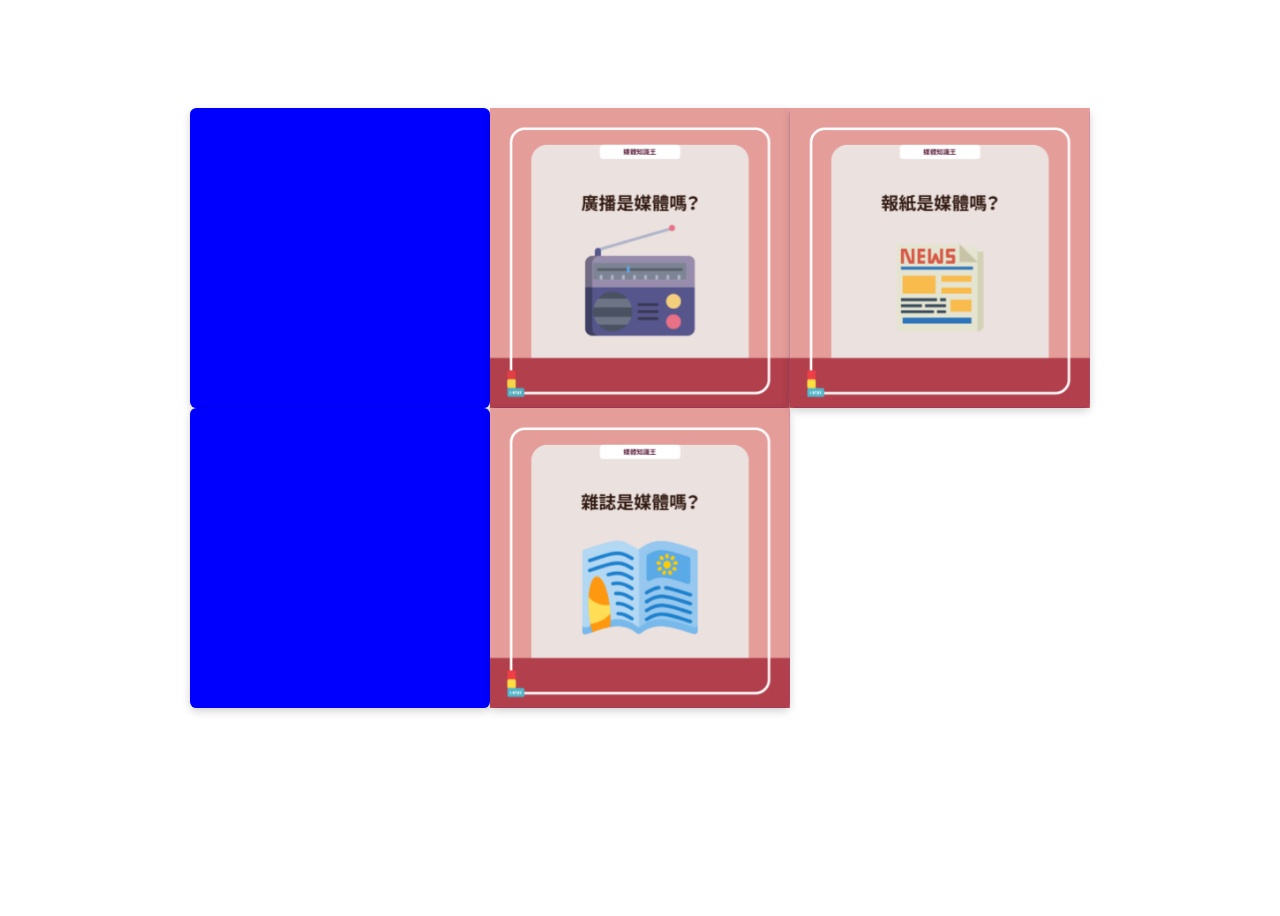
==== index.html @ 79d0117b "new" ====
<!DOCTYPE html>
<html lang="zh-Hant-TW">
    
    <head>
        <meta http-equiv="Content-Type" content="text/html; charset=utf-8">
            <title>LAPSEE</title><!--請改自己的學號-->
            <link href="./test.css" rel="stylesheet" type="text/css">
    </head>

    <body>
        <div class="container">
            <div class="card-container">
                <div class="cover">
                    <img class="card-size"src="./pic1/media1.png">
                </div>
                <div class="back">
                    Yes
                </div>
            </div>
            <div class="card-container">
                <div class="cover">
                    <img class="card-size"src="./pic1/media2.png">
                </div>
                <div class="back">
                    Yes
                </div>
            </div>
        </div>

        <div class="container">
            <div class="card-container">
                <div class="cover">
                    <img class="card-size"src="./pic1/media3.png">
                </div>
                <div class="back">
                    Yes
                </div>
            </div>
            <div class="card-container">
                <div class="cover">
                    <img class="card-size"src="./pic1/media4.png">
                </div>
                <div class="back">
                    Yes
                </div>
            </div>
        </div>
        
        <div class="container">
            <div class="card-container">
                <div class="cover">
                    <img class="card-size"src="./pic1/media5.png">
                </div>
                <div class="back">
                    Yes
                </div>
            </div>
        </div>

    </body>
    
</html>
---- test.css ----
body{
    height: 100vh;
    display: flex;
    justify-content: center;
    font-family: Helvetica, Arial;
}

.container{
    margin-top: 100px;
    width: 300px;
    height: 300px;
}

.card-container{
    width: 300px;
    height: 300px;
    position: relative;
    perspective:1000px;
}

.cover, .back{
    width: 100%;
    height: 100%;
    position: absolute;
    backface-visibility: hidden;
    -webkit-backface-visibility: hidden;
    transition: transform 1s;
    display: flex;
    justify-content: center;
    align-items: center;
    font-size: 10rem;
    border-radius: .4rem;
    box-shadow: 0 .2rem .5rem rgba(0,0,0,.18);
    transform-style: preserve-3d;
}

.cover{
    background-color: blue;
    transform: rotatey(0deg);
}

.card-container:hover .cover{
    transform: rotatey(180deg);
}

.back{
    background-color: yellow;
    transform: rotatey(-180deg) translateZ(0);
}

.card-container:hover .back{
    transform: rotatey(0deg);
}

.card-size{
    width: 300px;
    height: 300px;
    
}
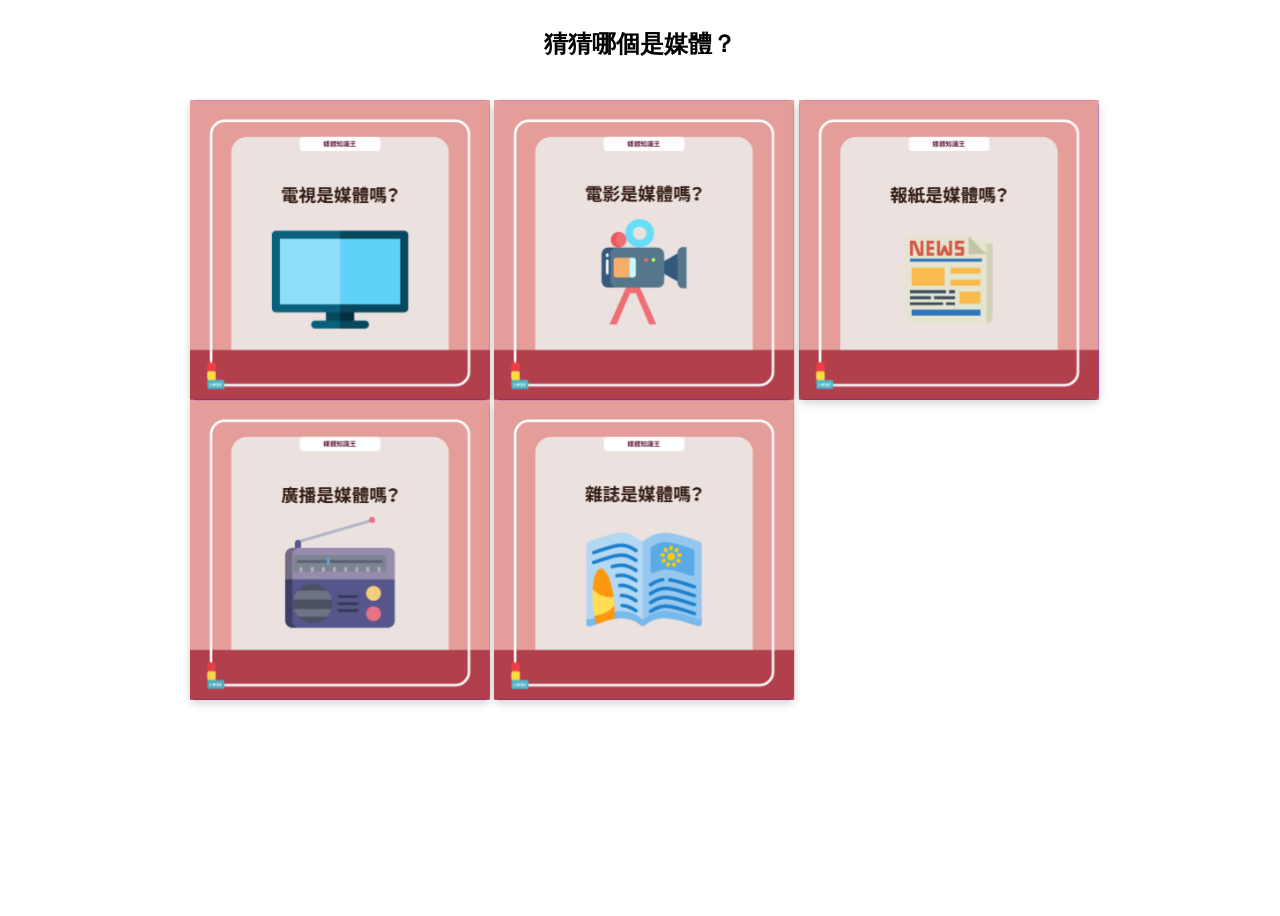
==== commit 452cb062: "good" ====
--- a/index.html
+++ b/index.html
@@ -7,56 +7,66 @@
             <link href="./test.css" rel="stylesheet" type="text/css">
     </head>
 
-    <body>
-        <div class="container">
-            <div class="card-container">
-                <div class="cover">
-                    <img class="card-size"src="./pic1/media1.png">
+    <body> 
+        <div class="padding-left">
+            <article class="col-lg-12 col-md-16">
+                <h1 class="font-center">猜猜哪個是媒體？</h1>
+            </article>
+            <div class="banner"> 
+                <div class="container" style="display: inline-block;">
+                    <div class="card-container">
+                        <div class="cover">
+                            <img class="card-size"src="./pic1/media1.png">
+                        </div>
+                        <div class="back">
+                            <p class="font-red-color">Yes</p>
+                        </div>
+                    </div>
                 </div>
-                <div class="back">
-                    Yes
+                <div class="container" style="display: inline-block;">
+                    <div class="card-container">
+                        <div class="cover">
+                            <img class="card-size"src="./pic1/media2.png">
+                        </div>
+                        <div class="back">
+                            Yes
+                        </div>
+                    </div>
+                </div>
+                <div class="container" style="display: inline-block;">
+                    <div class="card-container">
+                        <div class="cover">
+                            <img class="card-size"src="./pic1/media5.png">
+                        </div>
+                        <div class="back">
+                            Yes
+                        </div>
+                    </div>
                 </div>
             </div>
-            <div class="card-container">
-                <div class="cover">
-                    <img class="card-size"src="./pic1/media2.png">
+            <div class="banner"> 
+                <div class="container" style="display: inline-block;">
+                    <div class="card-container">
+                        <div class="cover">
+                            <img class="card-size"src="./pic1/media3.png">
+                        </div>
+                        <div class="back">
+                            Yes
+                        </div>
+                    </div>
                 </div>
-                <div class="back">
-                    Yes
+                <div class="container" style="display: inline-block;">
+                    <div class="card-container">
+                        <div class="cover">
+                            <img class="card-size"src="./pic1/media4.png">
+                        </div>
+                        <div class="back">
+                            Yes
+                        </div>
+                    </div>
                 </div>
             </div>
         </div>
-
-        <div class="container">
-            <div class="card-container">
-                <div class="cover">
-                    <img class="card-size"src="./pic1/media3.png">
-                </div>
-                <div class="back">
-                    Yes
-                </div>
-            </div>
-            <div class="card-container">
-                <div class="cover">
-                    <img class="card-size"src="./pic1/media4.png">
-                </div>
-                <div class="back">
-                    Yes
-                </div>
-            </div>
-        </div>
-        
-        <div class="container">
-            <div class="card-container">
-                <div class="cover">
-                    <img class="card-size"src="./pic1/media5.png">
-                </div>
-                <div class="back">
-                    Yes
-                </div>
-            </div>
-        </div>
-
     </body>
     
 </html>
--- a/test.css
+++ b/test.css
@@ -6,9 +6,29 @@
     justify-content: center;
     font-family: Helvetica, Arial;
 }
+.Article[role=main]{
+    width: 100%;
+}
+.col-lg-12{
+    width: 60%;
+}
 
+.font-center{
+    text-align:center
+}
+
+.padding-left{
+    height: 750px;
+    width: 900px !important;
+    justify-content: center;
+}
+
+.col-md-16{
+    margin: 0 auto;
+    width: 800px;
+}
 .container{
-    margin-top: 100px;
+    margin-top: 20px;
     width: 300px;
     height: 300px;
 }
@@ -46,7 +66,7 @@
 }
 
 .back{
-    background-color: yellow;
+    background-color: #b13f4c;
     transform: rotatey(-180deg) translateZ(0);
 }
 
@@ -58,4 +78,22 @@
     width: 300px;
     height: 300px;
     
+}
+
+.title{
+    margin-left: 200px;
+}
+
+.font-red-color{
+    color: #ffffff;
+}
+
+.banner{
+    width: 1000px;
+    height: 300px;
+}
+
+.banner-size{
+    width: 745px;
+    height: 350px;
 }
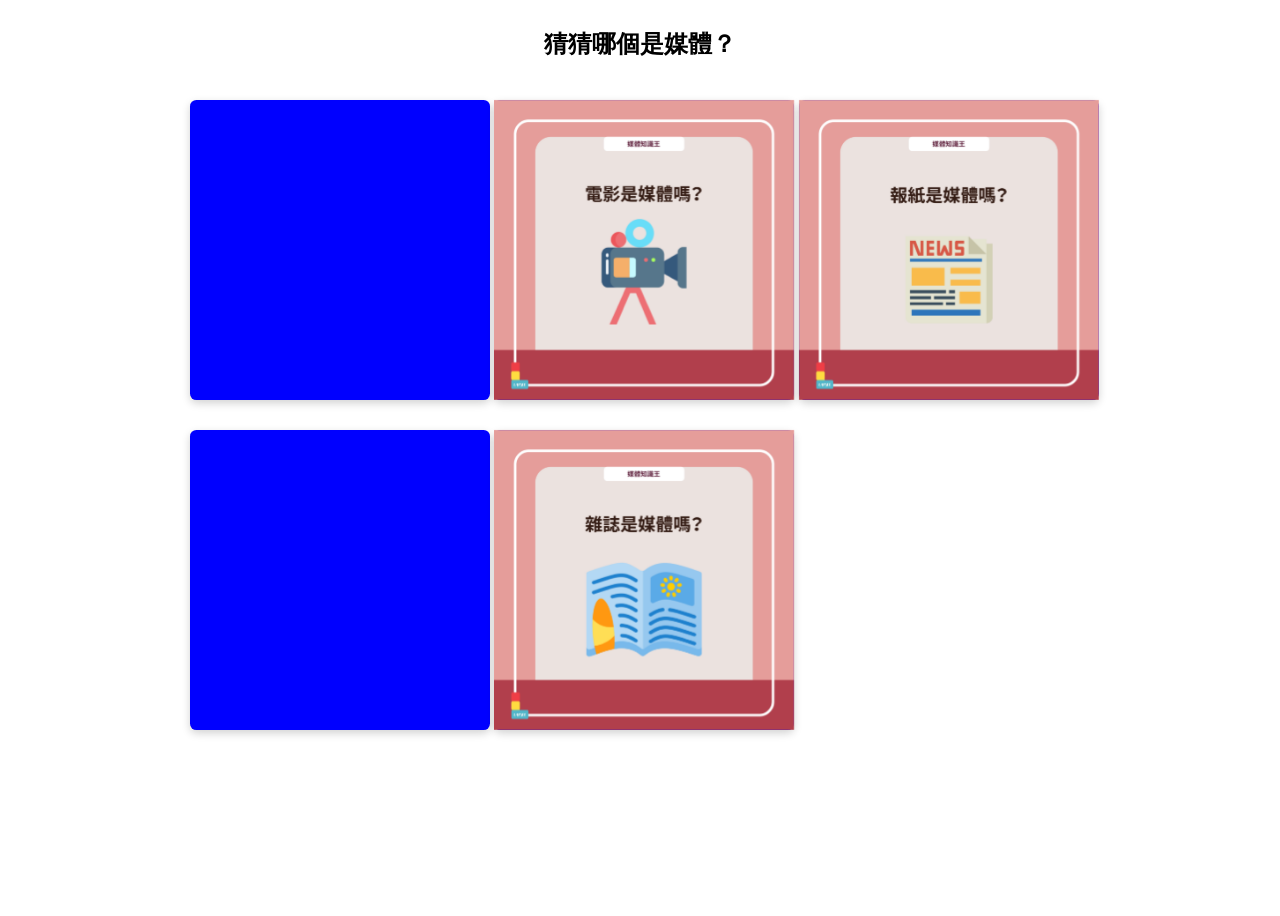
==== commit 3369d113: "good" ====
--- a/index.html
+++ b/index.html
@@ -44,6 +44,7 @@
                     </div>
                 </div>
             </div>
+            <div class="banner2"></div>
             <div class="banner"> 
                 <div class="container" style="display: inline-block;">
                     <div class="card-container">
--- a/test.css
+++ b/test.css
@@ -5,6 +5,7 @@
     display: flex;
     justify-content: center;
     font-family: Helvetica, Arial;
+    background-color: #ffffff;
 }
 .Article[role=main]{
     width: 100%;
@@ -93,6 +94,11 @@
     height: 300px;
 }
 
+.banner2{
+    width: 1000px;
+    height: 30px;
+}
+
 .banner-size{
     width: 745px;
     height: 350px;
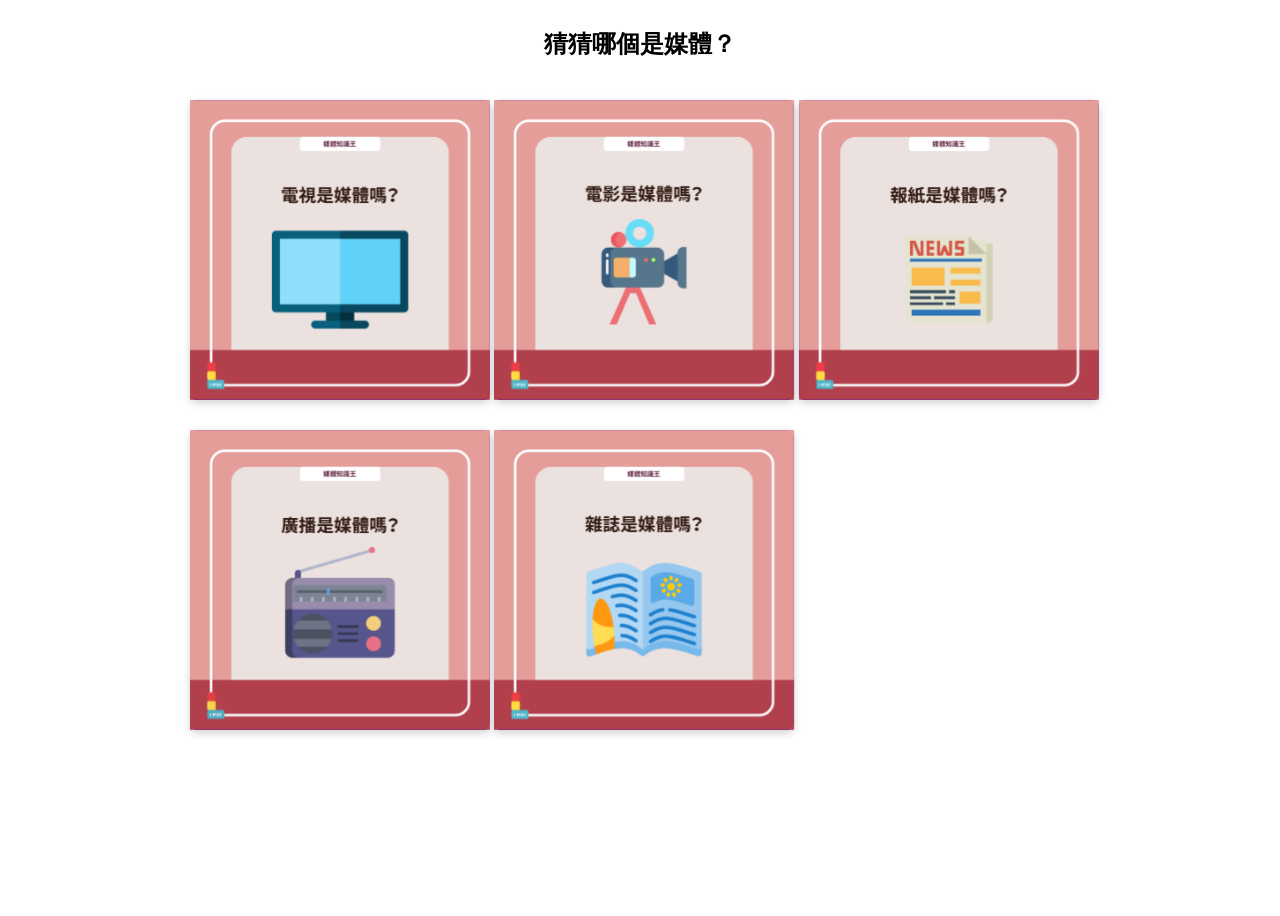
==== commit e8c63711: "Update index.html" ====
--- a/index.html
+++ b/index.html
@@ -29,7 +29,7 @@
                             <img class="card-size"src="./pic1/media2.png">
                         </div>
                         <div class="back">
-                            Yes
+                            <p class="font-red-color">Yes</p>
                         </div>
                     </div>
                 </div>
@@ -39,7 +39,7 @@
                             <img class="card-size"src="./pic1/media5.png">
                         </div>
                         <div class="back">
-                            Yes
+                            <p class="font-red-color">Yes</p>
                         </div>
                     </div>
                 </div>
@@ -52,7 +52,7 @@
                             <img class="card-size"src="./pic1/media3.png">
                         </div>
                         <div class="back">
-                            Yes
+                            <p class="font-red-color">Yes</p>
                         </div>
                     </div>
                 </div>
@@ -62,7 +62,7 @@
                             <img class="card-size"src="./pic1/media4.png">
                         </div>
                         <div class="back">
-                            Yes
+                            <p class="font-red-color">Yes</p>
                         </div>
                     </div>
                 </div>
